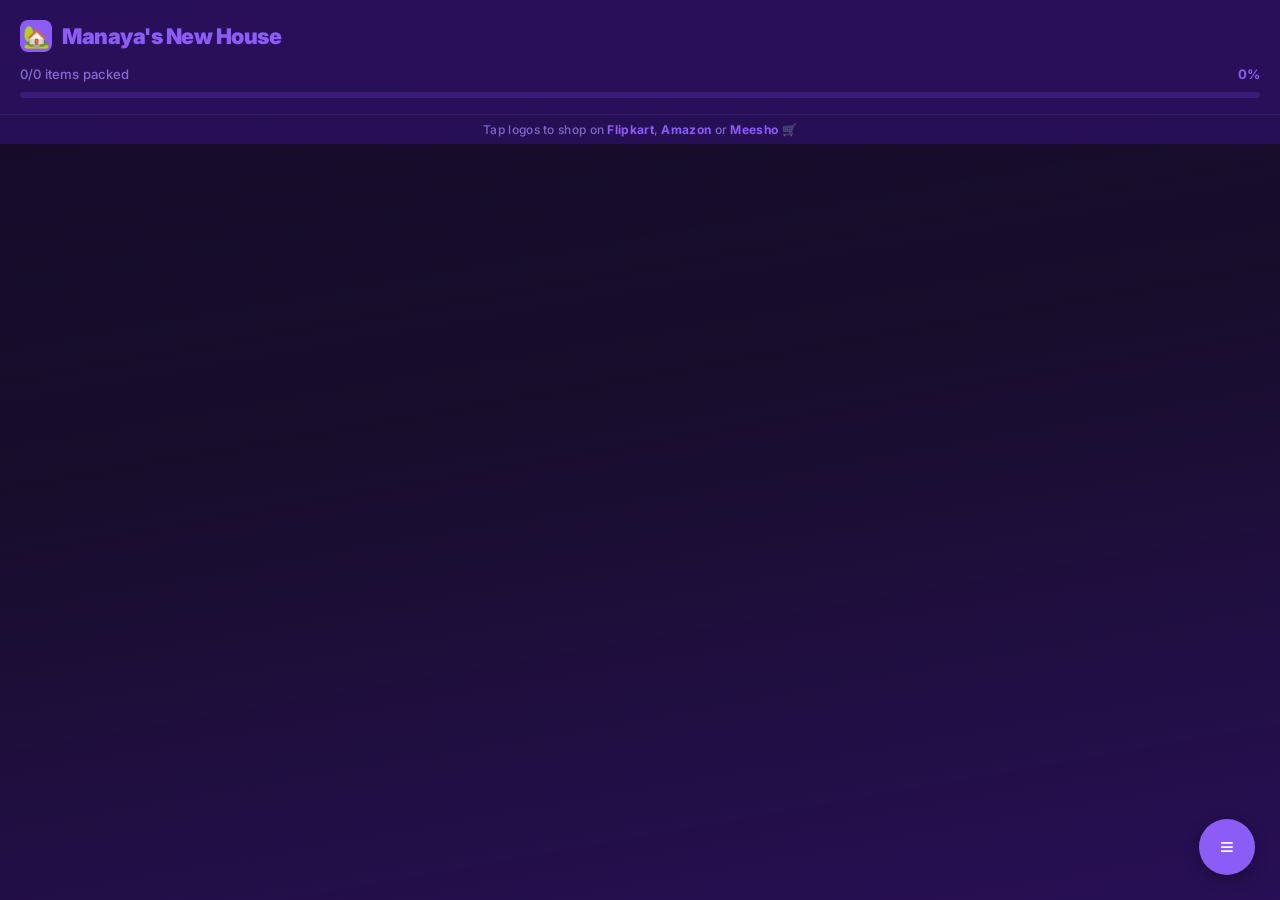
==== index.html @ b219b5c9 "Add background label div to index.html Added a new background label div to the HTML structure." ====
<!DOCTYPE html>
<html lang="en">
<head>
    <meta charset="UTF-8">
    <meta name="viewport" content="width=device-width, initial-scale=1.0, maximum-scale=1.0, user-scalable=no">
    <title>Manaya's Moving Essentials</title>
    <link href="https://fonts.googleapis.com/css2?family=Inter:wght@400;700;900&display=swap" rel="stylesheet">
    <link rel="stylesheet" href="style.css">
</head>
<body>

    <div id="bg-a"></div>
    <div id="bg-b"></div>
    <div id="bg-label"></div>

    <div class="app-header">
        <div class="header-top">
            <h1><div class="logo-badge">🏡</div>Manaya's New House</h1>
        </div>
        <div class="header-stats">
            <span id="statsText">0/0 items packed</span>
            <span class="pct" id="statsPercent">0%</span>
        </div>
        <div class="progress-container">
            <div class="progress-bar" id="progressBar"></div>
        </div>
    </div>

    <div class="hint-bar">Tap logos to shop on <b>Flipkart</b>, <b>Amazon</b> or <b>Meesho</b> 🛒</div>

    <div class="content" id="content"></div>

    <button class="fab" onclick="toggleMenu()">≡</button>
    <div class="overlay" id="overlay" onclick="closeAll()"></div>

    <div class="menu" id="menu">
        <button class="menu-btn" onclick="confirmReset()">🗑️ Reset Progress</button>
    </div>

    <div class="reset-confirm" id="resetModal">
        <h3>🗑️ Reset Progress?</h3>
        <p>This will clear all checkboxes.</p>
        <button onclick="doReset()">Reset</button>
        <button onclick="closeAll()">Cancel</button>
    </div>

    <script src="JavaScript.js"></script>
</body>
</html>
---- style.css ----
/* Variables & Reset */
*{margin:0;padding:0;box-sizing:border-box;-webkit-tap-highlight-color:transparent}
:root{
    --violet:#8B5CF6;
    --dark:#2E1065;
    --white:#fff;
    --light:rgba(245,243,255,0.92);
    --border:#C4B5FD;
    --muted:#6D28D9;
}
html,body{height:100%;}
body{
    font-family:'Inter',sans-serif;
    min-height:100vh;
    padding-bottom:100px;
    color:var(--dark);
    overscroll-behavior-y:none;
    background:#1a0f2e;
}

/* Background System */
#bg-a, #bg-b {
    position:fixed;inset:0;z-index:0;
    background-size:cover;
    background-position:center center;
    transition:opacity 1.1s cubic-bezier(.4,0,.2,1);
    pointer-events:none;
}
#bg-a::after, #bg-b::after {
    content:'';position:absolute;inset:0;
    background:linear-gradient(170deg, rgba(20,10,40,0.60) 0%, rgba(20,10,40,0.30) 45%, rgba(46,16,101,0.72) 100%);
}
#bg-b{opacity:0;}

#bg-label {
    position:fixed;top:80px;right:16px;
    background:rgba(46,16,101,0.72);
    color:var(--violet);
    padding:5px 13px;border-radius:20px;
    font-size:0.7em;font-weight:700;letter-spacing:0.8px;
    z-index:50;pointer-events:none;
    opacity:0;transition:opacity 0.5s;
    backdrop-filter:blur(10px);
    border:1px solid rgba(139,92,246,0.25);
    text-transform:uppercase;
}
#bg-label.show{opacity:1;}

/* Header & UI Components */
.app-header{
    background:rgba(46,16,101,0.82);
    backdrop-filter:blur(16px);
    -webkit-backdrop-filter:blur(16px);
    color:var(--violet);
    padding:20px 20px 16px;
    position:sticky;top:0;z-index:200;
    border-bottom:1px solid rgba(139,92,246,0.15);
}
.header-top{display:flex;justify-content:space-between;align-items:center;margin-bottom:14px;}
h1{font-size:1.35em;font-weight:900;display:flex;align-items:center;gap:10px;letter-spacing:-0.5px;}
.logo-badge{background:var(--violet);color:var(--white);width:32px;height:32px;border-radius:8px;display:flex;align-items:center;justify-content:center;font-size:1em;font-weight:900;}
.progress-container{background:rgba(139,92,246,0.18);height:6px;border-radius:3px;overflow:hidden;margin-top:10px;}
.progress-bar{height:100%;background:var(--violet);width:0%;transition:width 0.4s cubic-bezier(.4,0,.2,1);border-radius:3px;}
.header-stats{display:flex;justify-content:space-between;align-items:center;font-size:0.82em;margin-top:6px;color:rgba(167,139,250,0.75);font-weight:500;}
.header-stats .pct{color:var(--violet);font-weight:700;}

.hint-bar{
    background:rgba(46,16,101,0.75);
    backdrop-filter:blur(8px);
    color:rgba(167,139,250,0.7);
    text-align:center;font-size:0.75em;font-weight:500;
    padding:7px 16px;letter-spacing:0.3px;
}
.hint-bar b{color:var(--violet);}

.content{padding:16px;max-width:600px;margin:0 auto;}

/* Category Styles */
.category{
    margin-bottom:10px;border-radius:16px;
    background:rgba(255,255,255,0.88);
    backdrop-filter:blur(12px);
    border:1.5px solid rgba(196,181,253,0.7);
    overflow:visible;
    box-shadow:0 4px 24px rgba(46,16,101,0.12);
}
.category-header{
    padding:16px 18px;cursor:pointer;
    display:flex;justify-content:space-between;align-items:center;
    border-bottom:1.5px solid rgba(196,181,253,0.7);
    border-radius:16px 16px 0 0;user-select:none;
}
.category.collapsed .category-header{border-bottom:none;border-radius:16px;}
.category-title{font-size:0.95em;font-weight:700;display:flex;align-items:center;gap:10px;color:var(--dark);}
.cat-icon{font-size:1.2em;background:rgba(245,243,255,0.9);width:34px;height:34px;border-radius:10px;display:flex;align-items:center;justify-content:center;}
.category-count{background:#ede9fe;color:var(--muted);padding:4px 10px;border-radius:20px;font-size:0.75em;font-weight:700;}
.category-count.done{background:var(--dark);color:var(--violet);}
.toggle-icon{color:#a78bfa;font-size:0.65em;transition:transform 0.25s;}
.category.collapsed .toggle-icon{transform:rotate(-90deg);}

/* Item Styles */
.items-list{padding:10px;display:grid;gap:6px;}
.category.collapsed .items-list{display:none;}
.item{
    background:rgba(245,243,255,0.85);
    padding:13px 14px;border-radius:11px;
    display:flex;align-items:center;gap:12px;
    border:1.5px solid transparent;
    cursor:pointer;
}
.item.checked{background:rgba(233,228,255,0.9);border-color:#8b5cf6;}
.checkbox{
    width:22px;height:22px;border:2px solid #c4b5fd;border-radius:6px;
    display:flex;align-items:center;justify-content:center;
    background:rgba(255,255,255,0.9);position:relative;
}
.item.checked .checkbox{background:var(--dark);border-color:var(--dark);}
.item.checked .checkbox::after{content:"✓";color:var(--violet);font-weight:900;font-size:13px;}
.item-text{font-size:0.9em;flex:1;font-weight:500;color:#4c1d95;}
.item.checked .item-text{text-decoration:line-through;color:#8b5cf6;}

/* Shop Logos */
.shop-logos {display:flex;align-items:center;gap:6px;margin-left:auto;}
.shop-logo {
    width:28px;height:28px;border-radius:6px;
    display:flex;align-items:center;justify-content:center;
    border:1.5px solid transparent;transition:all 0.15s;
}
.logo-flipkart { background:#fff; border-color:#2874F0; }
.logo-amazon { background:#fff; border-color:#FF9900; }
.logo-meesho { background:#fff; border-color:#F43397; }
.shop-logo svg { width:18px; height:18px; }

/* Modals & FAB */
.fab{position:fixed;bottom:25px;right:25px;width:56px;height:56px;background:var(--violet);color:white;border:none;border-radius:28px;font-size:24px;box-shadow:0 4px 15px rgba(0,0,0,0.3);cursor:pointer;z-index:100;}
.menu{position:fixed;bottom:90px;right:25px;background:white;border-radius:12px;padding:8px;display:none;flex-direction:column;gap:4px;z-index:100;box-shadow:0 5px 25px rgba(0,0,0,0.2);}
.menu.show{display:flex;}
.menu-btn{padding:10px 20px;border:none;background:none;text-align:left;cursor:pointer;font-weight:600;color:var(--dark);}
.overlay{position:fixed;inset:0;background:rgba(0,0,0,0.5);display:none;z-index:98;}
.overlay.show{display:block;}
.reset-confirm{position:fixed;top:50%;left:50%;transform:translate(-50%,-50%);background:white;padding:28px;border-radius:20px;z-index:101;display:none;text-align:center;border:1.5px solid var(--border);}
.reset-confirm.show{display:block;}
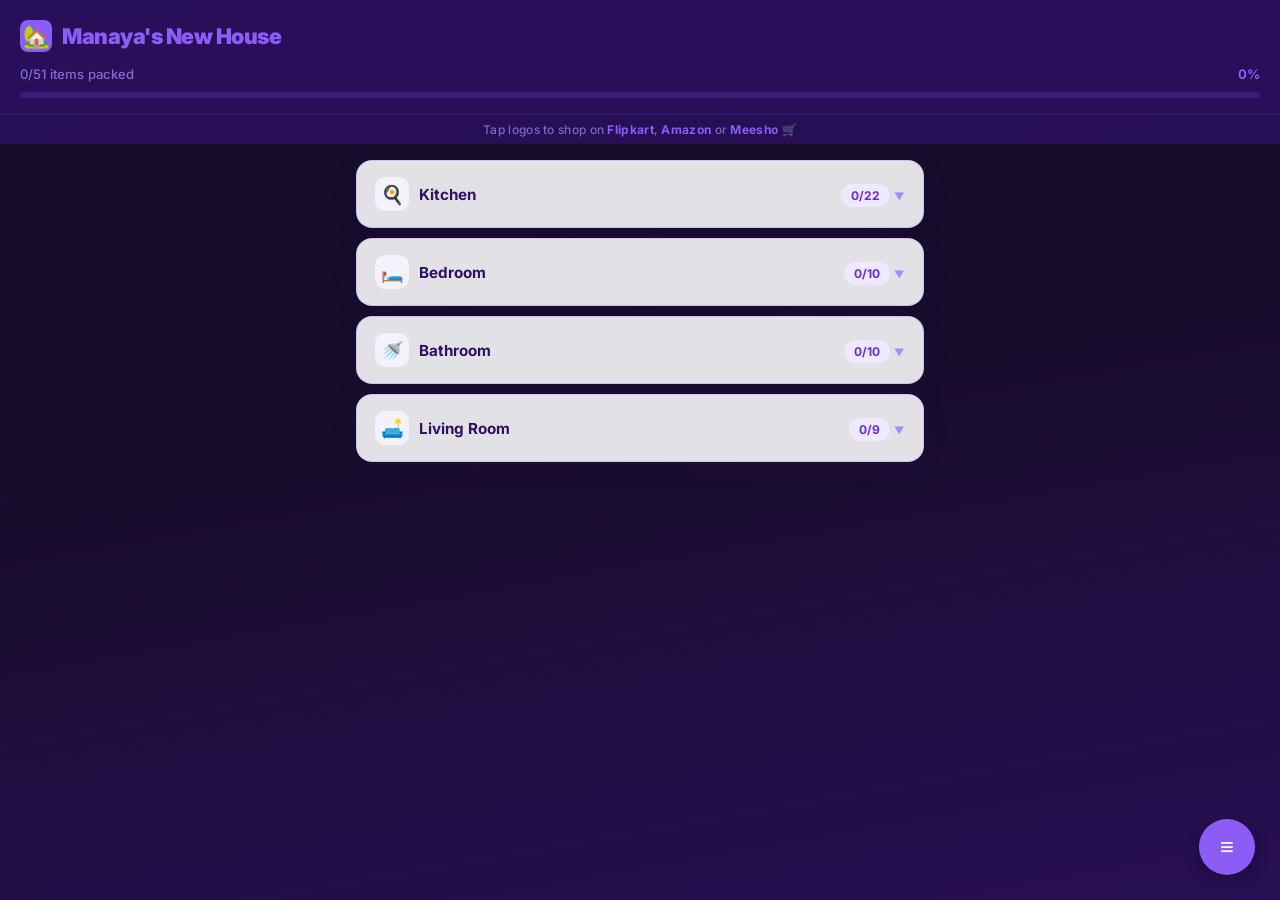
==== commit d2862971: "Update index.html" ====
--- a/index.html
+++ b/index.html
@@ -6,6 +6,7 @@
     <title>Manaya's Moving Essentials</title>
     <link href="https://fonts.googleapis.com/css2?family=Inter:wght@400;700;900&display=swap" rel="stylesheet">
     <link rel="stylesheet" href="style.css">
+    <link rel="icon" href="data:,">
 </head>
 <body>
 
@@ -30,17 +31,17 @@
 
     <div class="content" id="content"></div>
 
-    <button class="fab" onclick="toggleMenu()">≡</button>
-    <div class="overlay" id="overlay" onclick="closeAll()"></div>
+    <button class="fab">≡</button>>
+    <div class="overlay" id="overlay"></div>
 
     <div class="menu" id="menu">
-        <button class="menu-btn" onclick="confirmReset()">🗑️ Reset Progress</button>
+        <button class="menu-btn">🗑️ Reset Progress</button>
     </div>
 
     <div class="reset-confirm" id="resetModal">
         <h3>🗑️ Reset Progress?</h3>
         <p>This will clear all checkboxes.</p>
-        <button onclick="doReset()">Reset</button>
+        <button id="resetBtn">Reset</button>
         <button onclick="closeAll()">Cancel</button>
     </div>
 
@@ -48,3 +49,5 @@
 </body>
 </html>
 
+
+
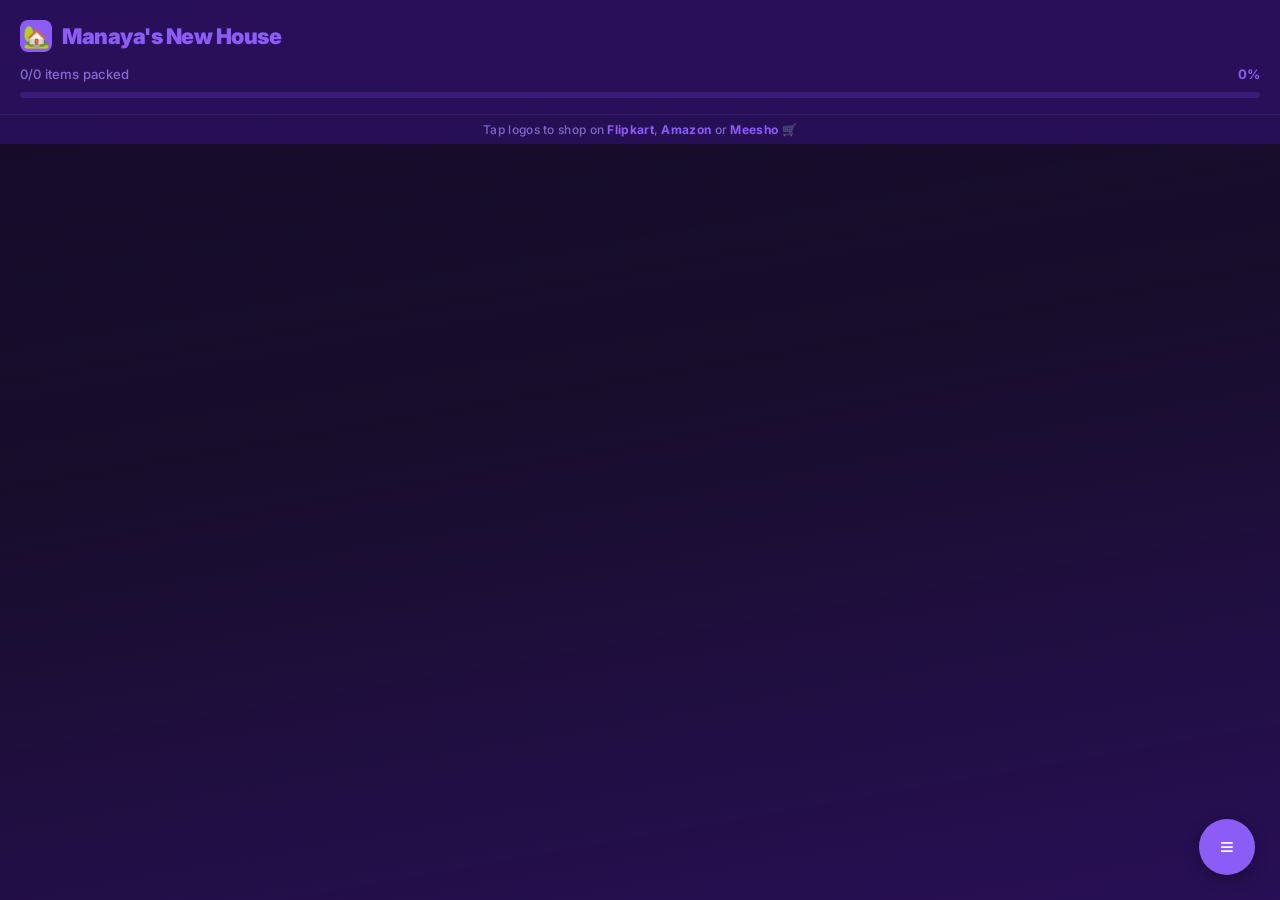
==== commit 959d3e6f: "Fix HTML formatting and structure" ====
--- a/index.html
+++ b/index.html
@@ -31,7 +31,7 @@
 
     <div class="content" id="content"></div>
 
-    <button class="fab">≡</button>>
+    <button class="fab">≡</button>
     <div class="overlay" id="overlay"></div>
 
     <div class="menu" id="menu">
@@ -51,3 +51,4 @@
 
 
 
+
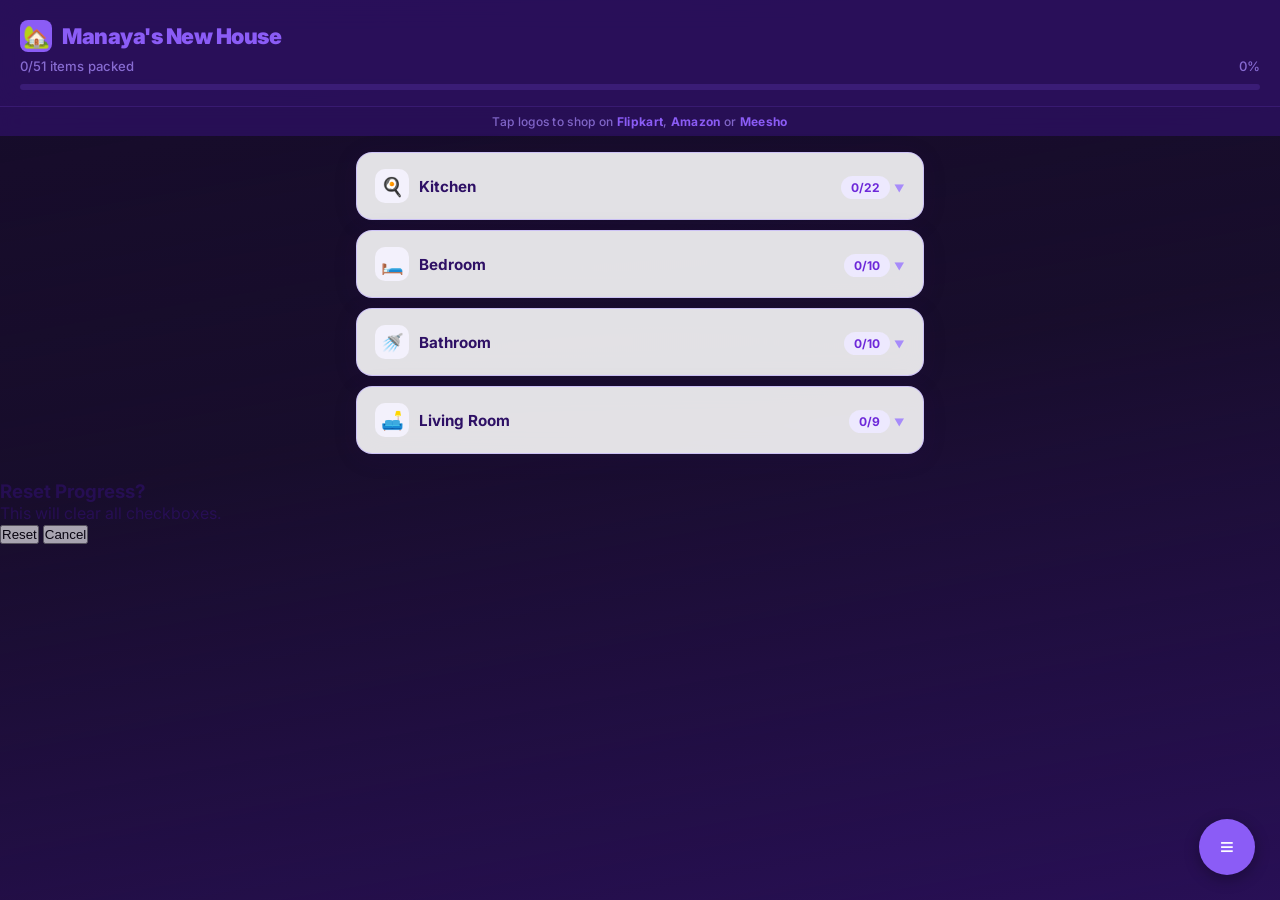
==== commit 6407c9b0: "Refactor index.html for better readability Updated HTML structure and improved formatting." ====
--- a/index.html
+++ b/index.html
@@ -1,54 +1,53 @@
 <!DOCTYPE html>
 <html lang="en">
 <head>
-    <meta charset="UTF-8">
-    <meta name="viewport" content="width=device-width, initial-scale=1.0, maximum-scale=1.0, user-scalable=no">
-    <title>Manaya's Moving Essentials</title>
-    <link href="https://fonts.googleapis.com/css2?family=Inter:wght@400;700;900&display=swap" rel="stylesheet">
-    <link rel="stylesheet" href="style.css">
-    <link rel="icon" href="data:,">
+<meta charset="UTF-8">
+<meta name="viewport" content="width=device-width, initial-scale=1.0">
+<title>Manaya's Moving Essentials</title>
+
+<link href="https://fonts.googleapis.com/css2?family=Inter:wght@400;700;900&display=swap" rel="stylesheet">
+<link rel="stylesheet" href="style.css">
+<link rel="icon" href="data:,">
+
 </head>
 <body>
 
-    <div id="bg-a"></div>
-    <div id="bg-b"></div>
-    <div id="bg-label"></div>
+<div id="bg-a"></div>
+<div id="bg-b"></div>
 
-    <div class="app-header">
-        <div class="header-top">
-            <h1><div class="logo-badge">🏡</div>Manaya's New House</h1>
-        </div>
-        <div class="header-stats">
-            <span id="statsText">0/0 items packed</span>
-            <span class="pct" id="statsPercent">0%</span>
-        </div>
-        <div class="progress-container">
-            <div class="progress-bar" id="progressBar"></div>
-        </div>
+<div class="app-header">
+    <h1><span class="logo-badge">🏡</span> Manaya's New House</h1>
+
+    <div class="header-stats">
+        <span id="statsText">0/0 items packed</span>
+        <span id="statsPercent">0%</span>
     </div>
 
-    <div class="hint-bar">Tap logos to shop on <b>Flipkart</b>, <b>Amazon</b> or <b>Meesho</b> 🛒</div>
+    <div class="progress-container">
+        <div class="progress-bar" id="progressBar"></div>
+    </div>
+</div>
 
-    <div class="content" id="content"></div>
+<div class="hint-bar">
+    Tap logos to shop on <b>Flipkart</b>, <b>Amazon</b> or <b>Meesho</b>
+</div>
 
-    <button class="fab">≡</button>
-    <div class="overlay" id="overlay"></div>
+<div id="content" class="content"></div>
 
-    <div class="menu" id="menu">
-        <button class="menu-btn">🗑️ Reset Progress</button>
-    </div>
+<button class="fab">≡</button>
+<div id="overlay" class="overlay"></div>
 
-    <div class="reset-confirm" id="resetModal">
-        <h3>🗑️ Reset Progress?</h3>
-        <p>This will clear all checkboxes.</p>
-        <button id="resetBtn">Reset</button>
-        <button onclick="closeAll()">Cancel</button>
-    </div>
+<div id="menu" class="menu">
+    <button class="menu-btn">🗑️ Reset Progress</button>
+</div>
 
-    <script src="JavaScript.js"></script>
+<div id="resetModal" class="reset-modal">
+    <h3>Reset Progress?</h3>
+    <p>This will clear all checkboxes.</p>
+    <button id="resetBtn">Reset</button>
+    <button id="cancelReset">Cancel</button>
+</div>
+
+<script src="JavaScript.js"></script>
 </body>
 </html>
-
-
-
-
--- a/style.css
+++ b/style.css
@@ -136,7 +136,14 @@
 .menu{position:fixed;bottom:90px;right:25px;background:white;border-radius:12px;padding:8px;display:none;flex-direction:column;gap:4px;z-index:100;box-shadow:0 5px 25px rgba(0,0,0,0.2);}
 .menu.show{display:flex;}
 .menu-btn{padding:10px 20px;border:none;background:none;text-align:left;cursor:pointer;font-weight:600;color:var(--dark);}
-.overlay{position:fixed;inset:0;background:rgba(0,0,0,0.5);display:none;z-index:98;}
+.overlay{
+    position:fixed;
+    inset:0;
+    background:rgba(0,0,0,0.5);
+    display:none;
+    z-index:98;
+}
 .overlay.show{display:block;}
 .reset-confirm{position:fixed;top:50%;left:50%;transform:translate(-50%,-50%);background:white;padding:28px;border-radius:20px;z-index:101;display:none;text-align:center;border:1.5px solid var(--border);}
-.reset-confirm.show{display:block;}+
+.reset-confirm.show{display:block;}
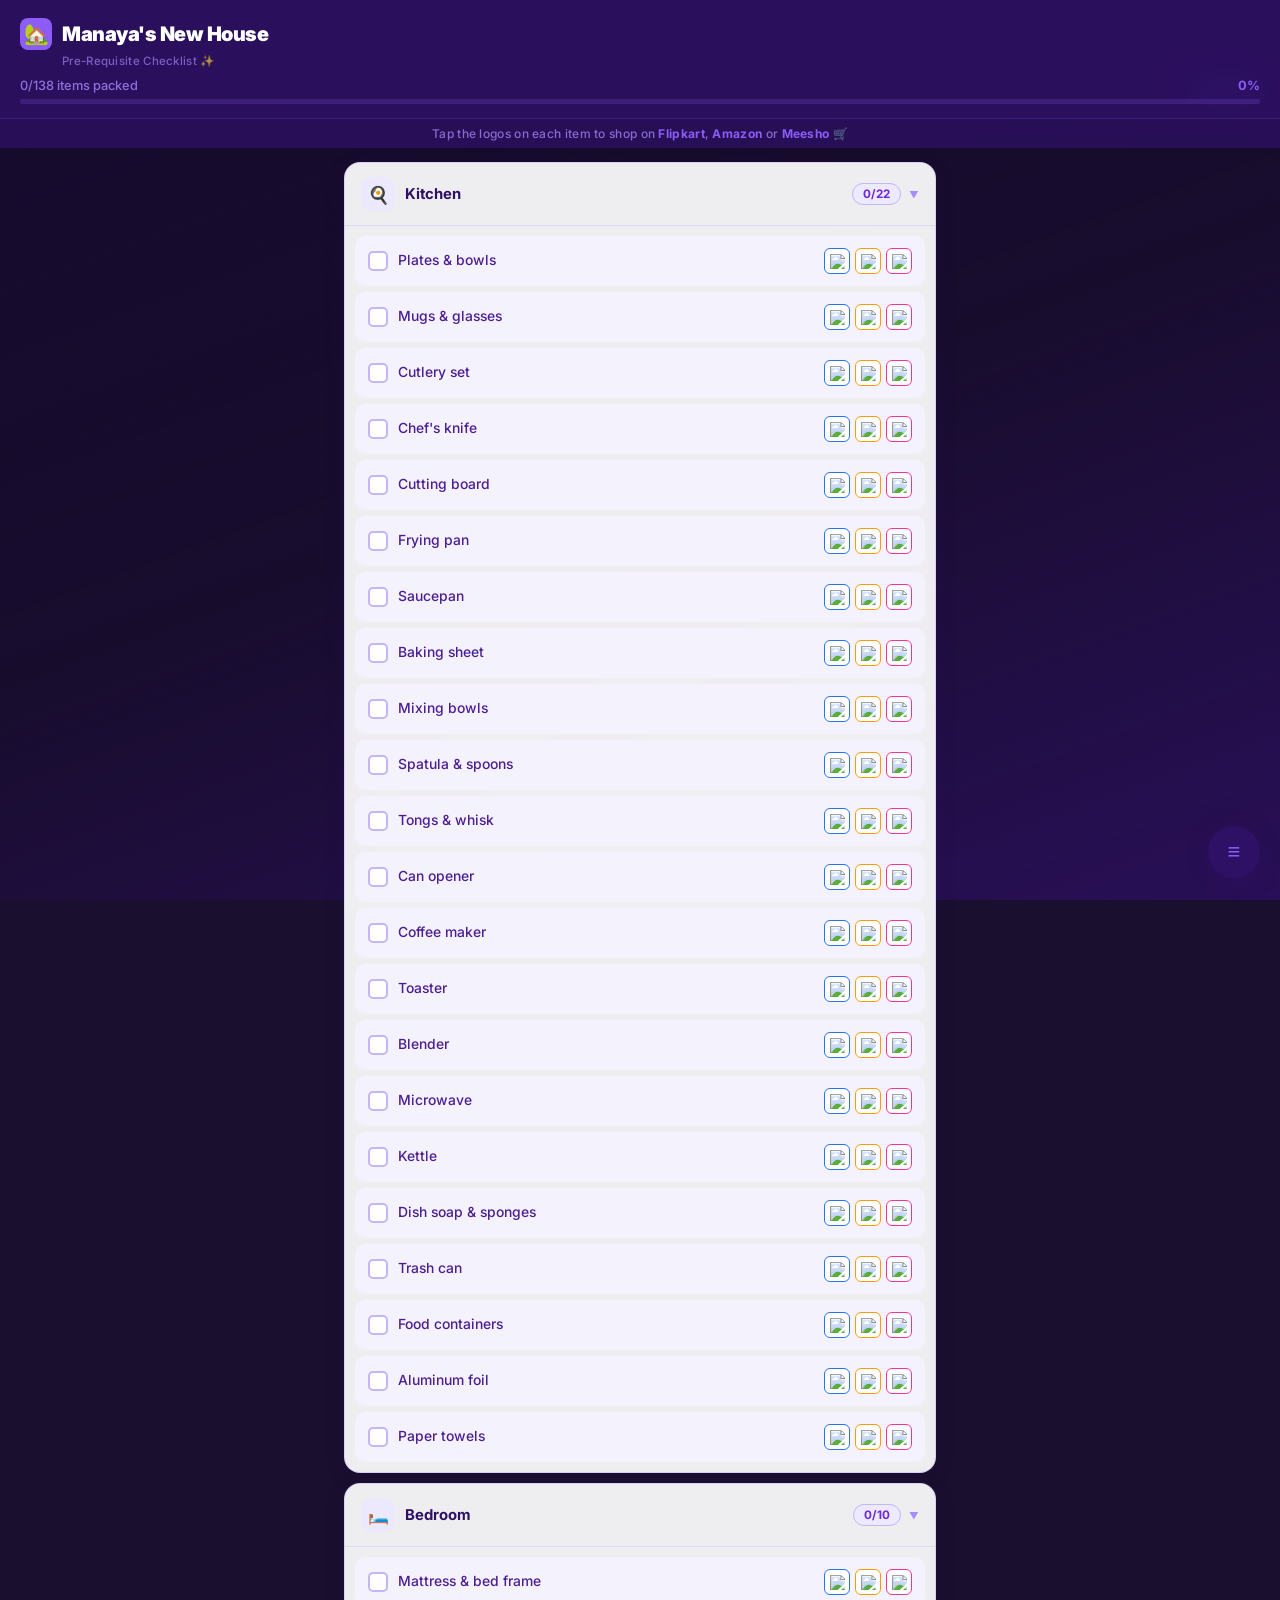
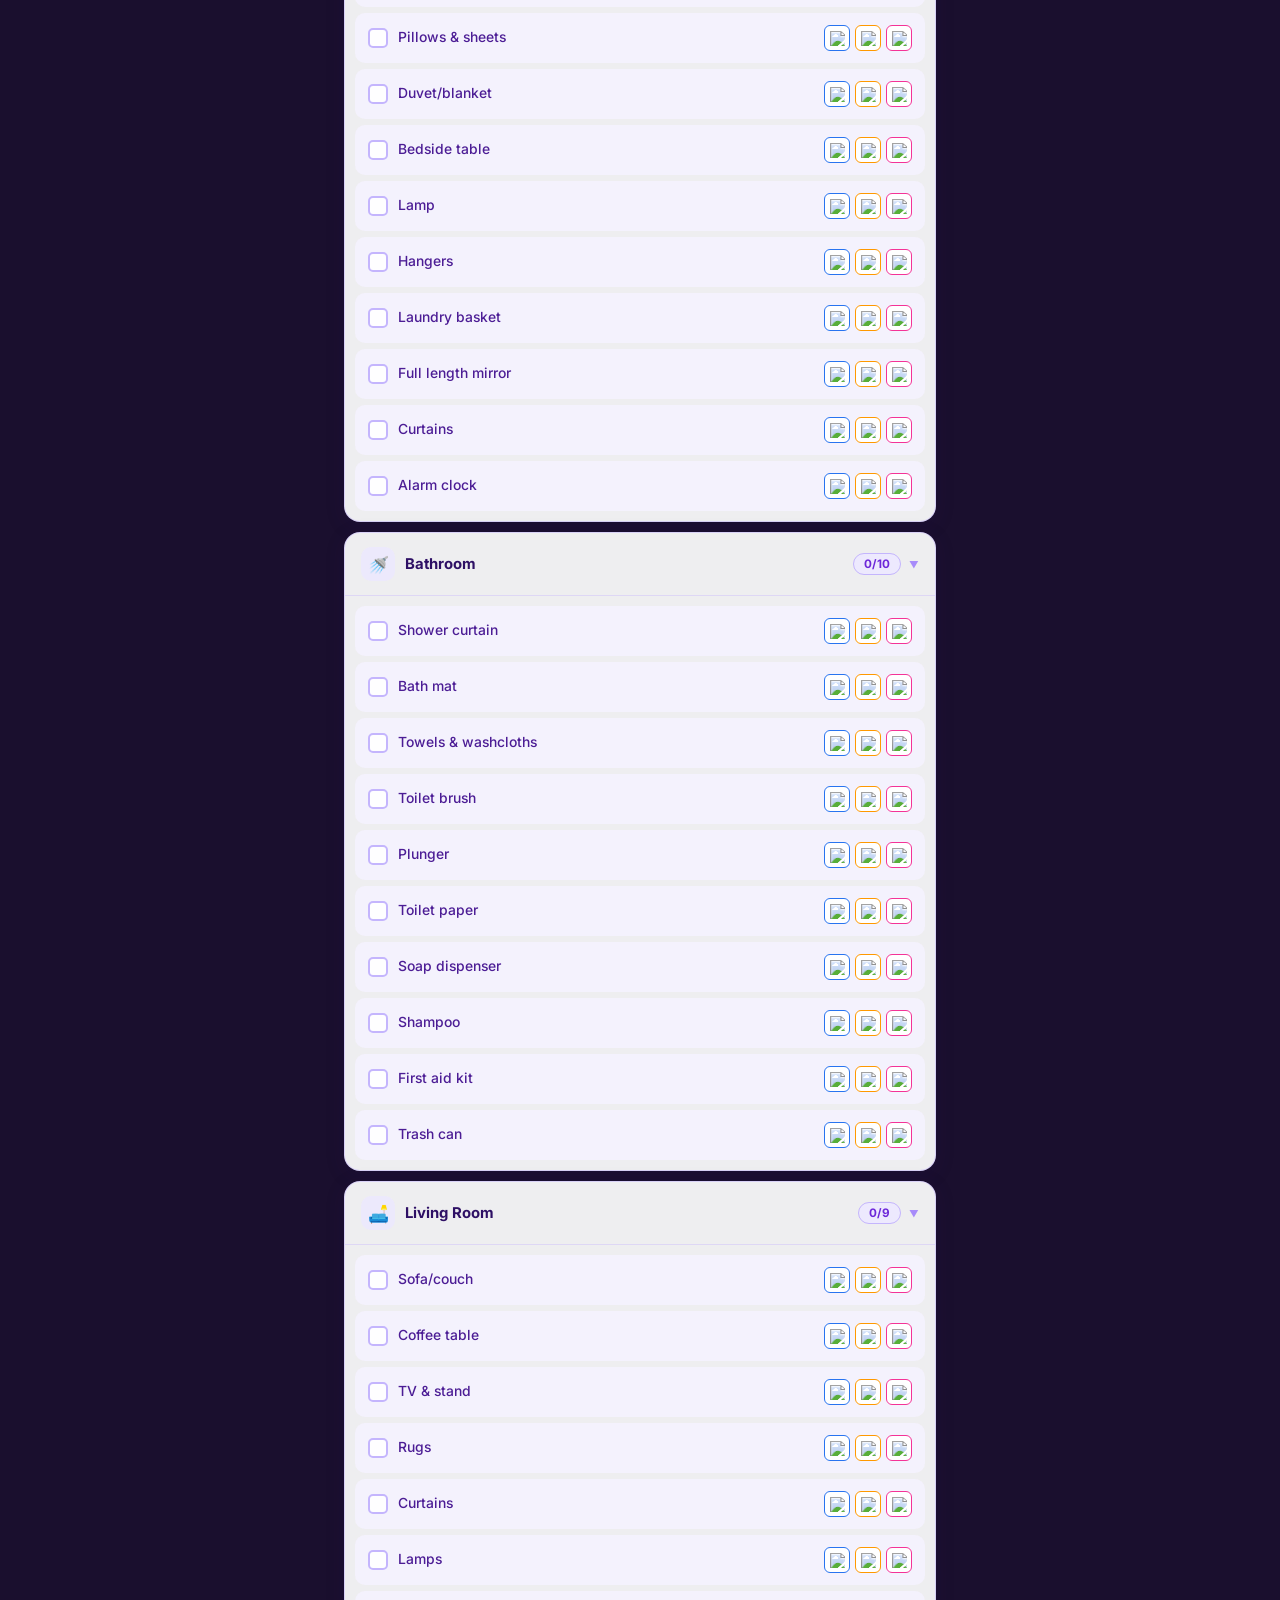
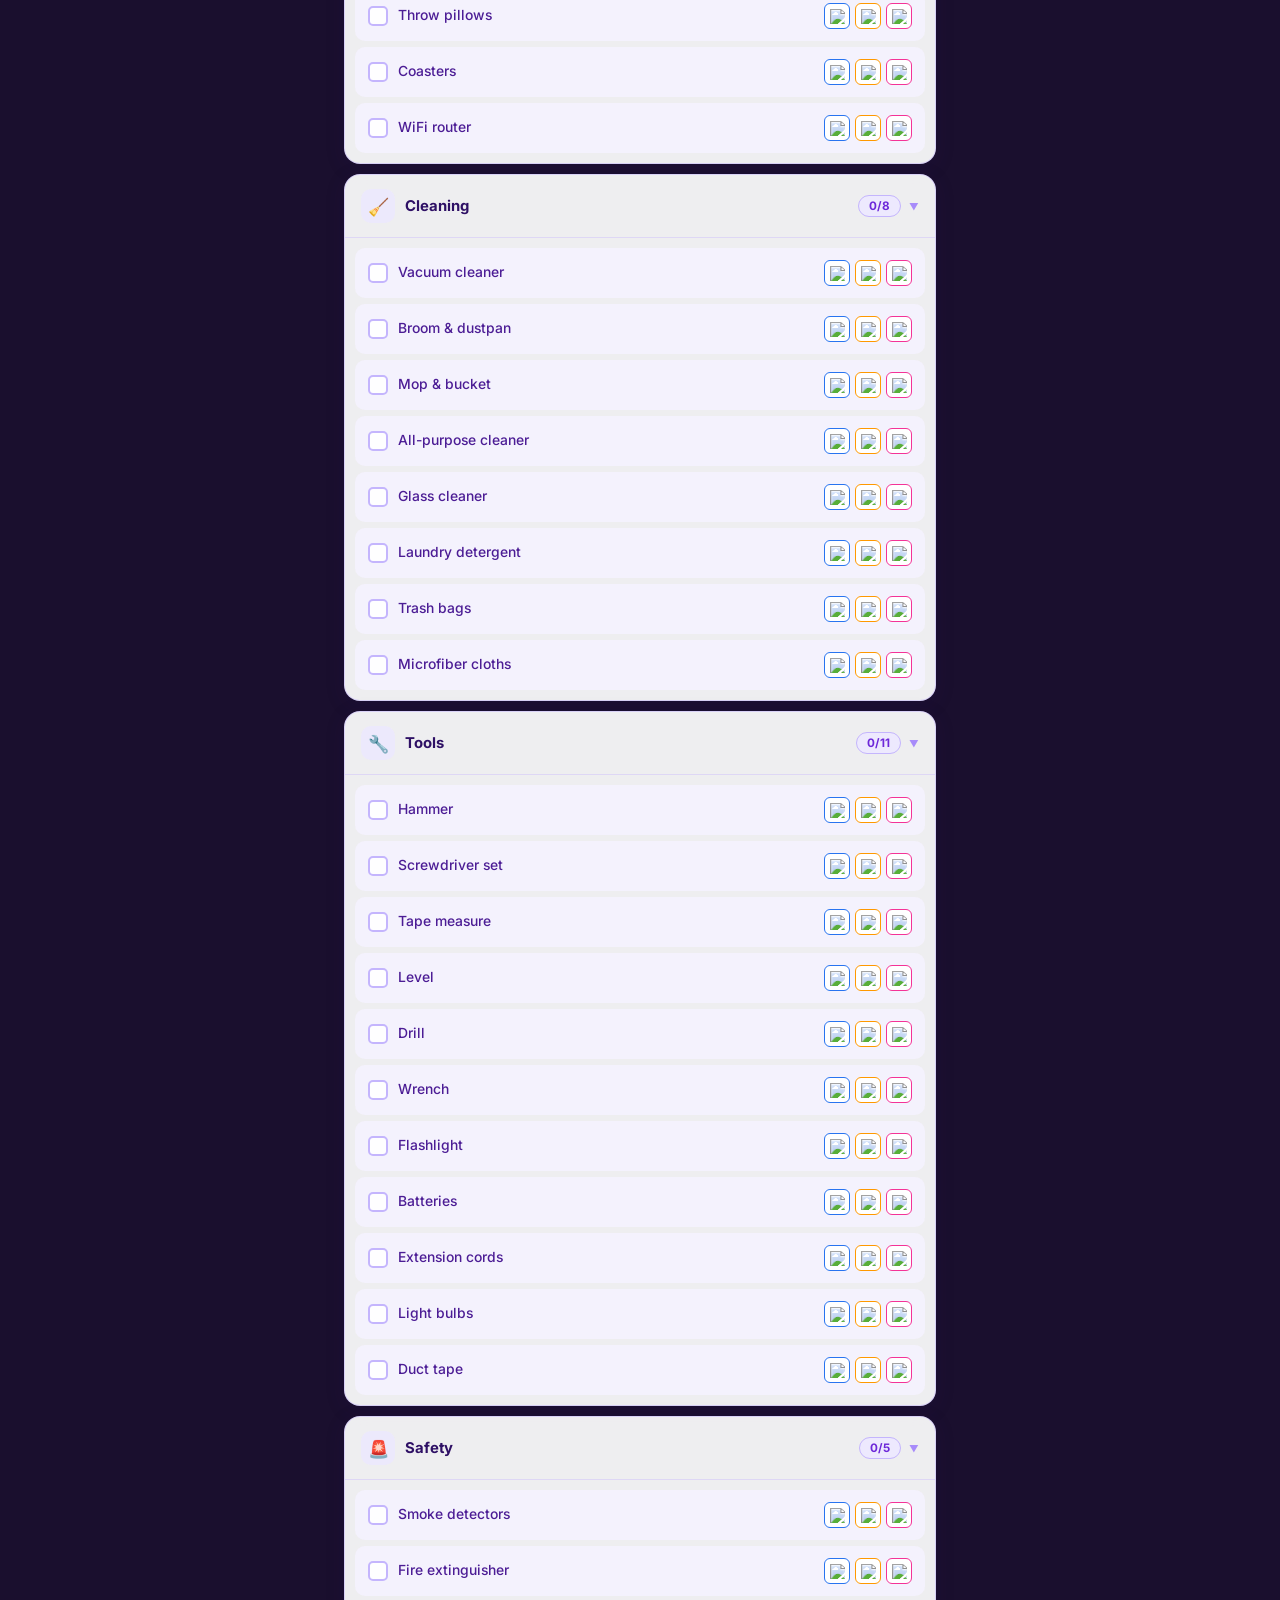
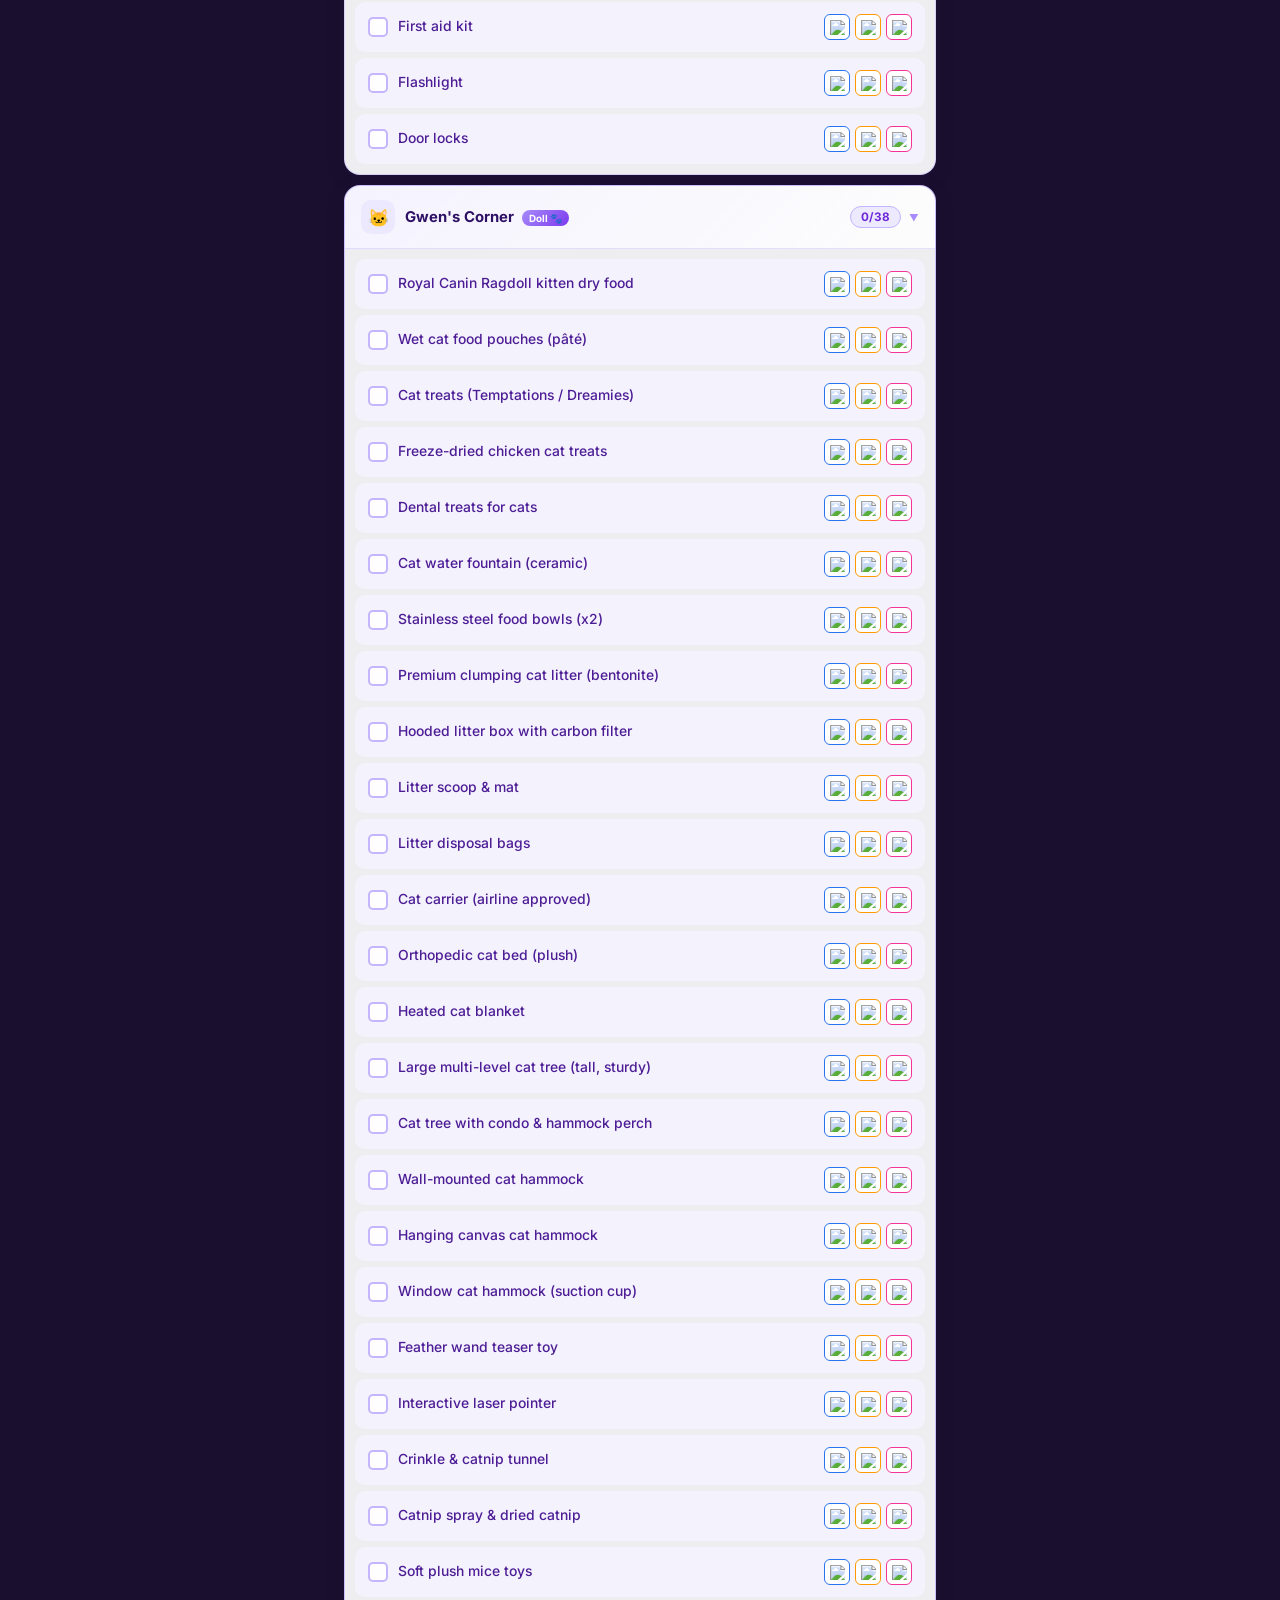
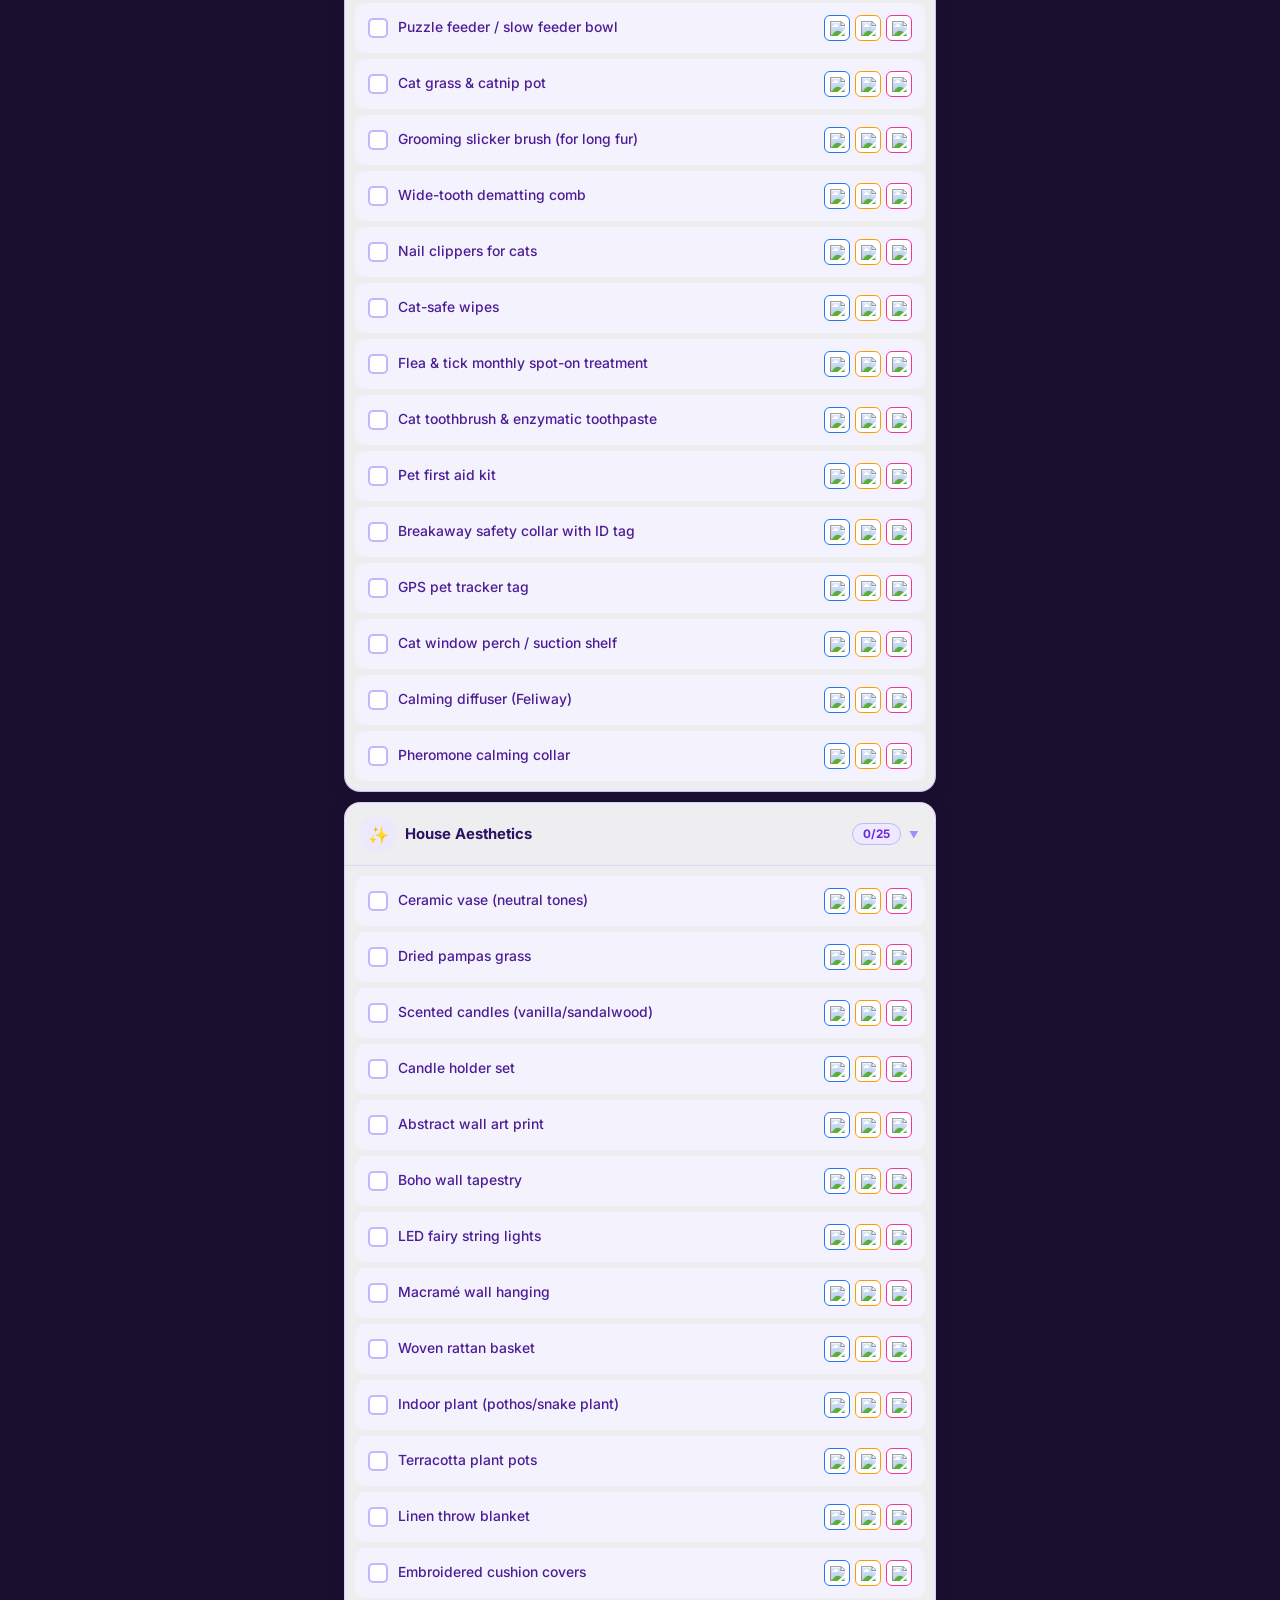
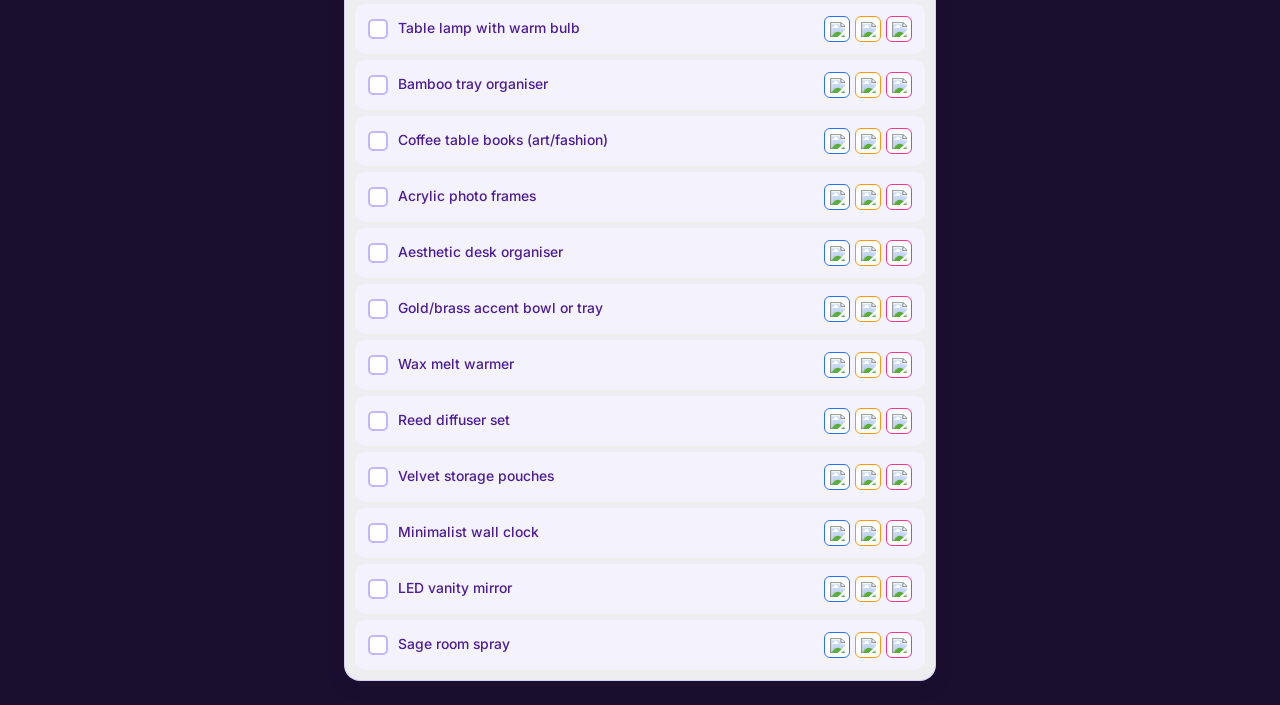
==== commit 402270cd: "W" ====
--- a/index.html
+++ b/index.html
@@ -1,53 +1,651 @@
 <!DOCTYPE html>
 <html lang="en">
 <head>
-<meta charset="UTF-8">
-<meta name="viewport" content="width=device-width, initial-scale=1.0">
-<title>Manaya's Moving Essentials</title>
-
-<link href="https://fonts.googleapis.com/css2?family=Inter:wght@400;700;900&display=swap" rel="stylesheet">
-<link rel="stylesheet" href="style.css">
-<link rel="icon" href="data:,">
-
+    <meta charset="UTF-8">
+    <meta name="viewport" content="width=device-width, initial-scale=1.0, maximum-scale=1.0, user-scalable=no">
+    <meta name="theme-color" content="#7C3AED">
+    <meta name="apple-mobile-web-app-capable" content="yes">
+    <meta name="apple-mobile-web-app-status-bar-style" content="black-translucent">
+    <title>Manaya's New House 🏡</title>
+    <link href="https://fonts.googleapis.com/css2?family=Inter:wght@400;500;600;700;800;900&display=swap" rel="stylesheet">
+    <style>
+/* ============ RESET & ROOT ============ */
+*{margin:0;padding:0;box-sizing:border-box;-webkit-tap-highlight-color:transparent}
+:root{
+    --violet:#8B5CF6;
+    --dark:#2E1065;
+    --navy:#1a0f2e;
+    --border:#C4B5FD;
+    --card:rgba(255,255,255,0.93);
+    --item-bg:rgba(245,243,255,0.9);
+}
+html,body{height:100%;}
+body{
+    font-family:'Inter',sans-serif;
+    background:var(--navy);
+    color:var(--dark);
+    min-height:100vh;
+    padding-bottom:90px;
+    overscroll-behavior-y:none;
+}
+
+/* ============ BACKGROUND LAYERS ============ */
+#bg-a,#bg-b{
+    position:fixed;inset:0;z-index:0;
+    background-size:cover;background-position:center;
+    transition:opacity 1.2s ease;pointer-events:none;
+}
+#bg-b{opacity:0;}
+#bg-a::after,#bg-b::after{
+    content:'';position:absolute;inset:0;
+    background:linear-gradient(160deg,rgba(20,8,45,.65) 0%,rgba(20,8,45,.3) 50%,rgba(46,16,101,.75) 100%);
+}
+
+/* ============ HEADER ============ */
+.app-header{
+    background:rgba(46,16,101,.88);
+    backdrop-filter:blur(16px);
+    -webkit-backdrop-filter:blur(16px);
+    padding:18px 20px 14px;
+    position:sticky;top:0;z-index:100;
+    border-bottom:1px solid rgba(139,92,246,.2);
+}
+.header-top{display:flex;align-items:center;gap:10px;margin-bottom:4px;}
+h1{
+    font-size:1.25em;font-weight:900;
+    color:#fff;letter-spacing:-0.5px;
+    display:flex;align-items:center;gap:10px;
+}
+.logo-badge{
+    background:var(--violet);color:#fff;
+    width:32px;height:32px;border-radius:8px;
+    display:flex;align-items:center;justify-content:center;
+    font-size:1em;flex-shrink:0;
+}
+.subtitle{
+    font-size:0.72em;color:rgba(167,139,250,.65);
+    font-weight:500;padding-left:42px;margin-bottom:10px;
+    letter-spacing:.3px;
+}
+.header-stats{
+    display:flex;justify-content:space-between;
+    font-size:0.8em;color:rgba(167,139,250,.8);
+    font-weight:500;margin-bottom:6px;
+}
+.header-stats #statsPercent{color:var(--violet);font-weight:700;}
+.progress-container{
+    background:rgba(139,92,246,.2);
+    height:5px;border-radius:3px;overflow:hidden;
+}
+.progress-bar{
+    height:100%;background:var(--violet);width:0%;
+    border-radius:3px;transition:width .4s cubic-bezier(.4,0,.2,1);
+}
+
+/* ============ HINT BAR ============ */
+.hint-bar{
+    background:rgba(46,16,101,.75);
+    backdrop-filter:blur(8px);
+    color:rgba(167,139,250,.75);
+    text-align:center;font-size:.75em;font-weight:500;
+    padding:7px 16px;letter-spacing:.3px;
+    position:relative;z-index:10;
+}
+.hint-bar b{color:var(--violet);}
+
+/* ============ CONTENT ============ */
+.content{
+    padding:14px;max-width:620px;margin:0 auto;
+    position:relative;z-index:10;
+}
+
+/* ============ CATEGORY CARD ============ */
+.category{
+    background:var(--card);
+    backdrop-filter:blur(14px);
+    -webkit-backdrop-filter:blur(14px);
+    border-radius:16px;
+    border:1.5px solid rgba(196,181,253,.5);
+    margin-bottom:10px;
+    overflow:visible;
+    box-shadow:0 4px 20px rgba(46,16,101,.13);
+}
+.category-header{
+    padding:14px 16px;cursor:pointer;
+    display:flex;justify-content:space-between;align-items:center;
+    border-bottom:1.5px solid rgba(196,181,253,.4);
+    border-radius:16px 16px 0 0;
+    user-select:none;transition:background .15s;
+}
+.category-header:hover{background:rgba(237,233,254,.5);}
+.category.collapsed .category-header{border-bottom:none;border-radius:16px;}
+.category-title{
+    font-size:.93em;font-weight:700;color:var(--dark);
+    display:flex;align-items:center;gap:10px;
+}
+.cat-icon{
+    width:34px;height:34px;border-radius:10px;
+    background:rgba(237,233,254,.9);
+    display:flex;align-items:center;justify-content:center;
+    font-size:1.15em;flex-shrink:0;
+}
+.right-side{display:flex;align-items:center;gap:8px;}
+.category-count{
+    background:#ede9fe;color:#6D28D9;
+    padding:3px 10px;border-radius:20px;
+    font-size:.73em;font-weight:700;
+    border:1.5px solid var(--border);
+    white-space:nowrap;
+}
+.category-count.done{background:var(--dark);color:var(--violet);border-color:var(--dark);}
+.toggle-icon{
+    color:#a78bfa;font-size:.6em;
+    transition:transform .25s;
+}
+.category.collapsed .toggle-icon{transform:rotate(-90deg);}
+
+/* ============ ITEMS LIST ============ */
+.items-list{
+    padding:10px;display:grid;gap:6px;
+    border-radius:0 0 16px 16px;
+}
+.category.collapsed .items-list{display:none;}
+
+/* ============ ITEM ROW ============ */
+.item{
+    background:var(--item-bg);
+    padding:11px 12px;border-radius:10px;
+    display:flex;align-items:center;gap:10px;
+    border:1.5px solid transparent;
+    transition:background .15s,border-color .15s;
+    cursor:pointer;user-select:none;
+}
+.item:hover{border-color:#a78bfa;background:rgba(237,233,254,.95);}
+.item.checked{background:rgba(233,228,255,.85);border-color:var(--violet);}
+.checkbox{
+    width:20px;height:20px;border:2px solid #c4b5fd;
+    border-radius:5px;flex-shrink:0;
+    display:flex;align-items:center;justify-content:center;
+    background:rgba(255,255,255,.9);position:relative;
+    transition:all .2s;
+}
+.item.checked .checkbox{background:var(--dark);border-color:var(--dark);}
+.item.checked .checkbox::after{
+    content:"✓";color:var(--violet);
+    font-weight:900;font-size:12px;
+    position:absolute;top:50%;left:50%;
+    transform:translate(-50%,-50%);
+}
+.item-text{
+    font-size:.87em;flex:1;font-weight:500;
+    color:#4c1d95;line-height:1.4;transition:all .2s;
+}
+.item.checked .item-text{text-decoration:line-through;color:#a78bfa;}
+
+/* ============ SHOP LOGOS ============ */
+.shop-logos{
+    display:flex;align-items:center;gap:5px;
+    flex-shrink:0;margin-left:auto;padding-left:6px;
+}
+.shop-logo{
+    width:26px;height:26px;border-radius:6px;
+    display:flex;align-items:center;justify-content:center;
+    cursor:pointer;transition:all .15s;
+    border:1.5px solid transparent;
+    overflow:hidden;flex-shrink:0;
+}
+.shop-logo:hover{transform:scale(1.15);box-shadow:0 2px 8px rgba(0,0,0,.15);}
+.shop-logo:active{transform:scale(.92);}
+.logo-flipkart{background:#fff;border-color:#2874F0;}
+.logo-flipkart:hover{background:#2874F0;}
+.logo-amazon{background:#fff;border-color:#FF9900;}
+.logo-amazon:hover{background:#FF9900;}
+.logo-meesho{background:#fff;border-color:#F43397;}
+.logo-meesho:hover{background:#F43397;}
+.shop-logo img{
+    width:15px;height:15px;object-fit:contain;
+    transition:filter .15s;pointer-events:none;
+}
+.logo-flipkart:hover img,
+.logo-amazon:hover img,
+.logo-meesho:hover img{filter:brightness(0) invert(1);}
+
+/* ============ GWEN SPECIAL ============ */
+.category.gwen-cat{border-color:rgba(196,181,253,.8);}
+.category.gwen-cat .category-header{
+    background:linear-gradient(135deg,rgba(245,243,255,.95),rgba(255,255,255,.85));
+}
+.category.gwen-cat .cat-icon{background:rgba(237,233,254,.95);}
+.cat-gwen-badge{
+    font-size:.66em;font-weight:700;
+    background:linear-gradient(135deg,#a78bfa,#7c3aed);
+    color:#fff;padding:2px 7px;border-radius:10px;
+    margin-left:4px;vertical-align:middle;
+}
+
+/* ============ FAB ============ */
+.fab{
+    position:fixed;bottom:22px;right:20px;
+    width:52px;height:52px;
+    background:var(--dark);color:var(--violet);
+    border:none;border-radius:50%;font-size:22px;
+    cursor:pointer;z-index:99;
+    box-shadow:0 4px 18px rgba(46,16,101,.5);
+    display:flex;align-items:center;justify-content:center;
+    transition:all .2s;
+}
+.fab:hover{background:#1e0a50;}
+.fab:active{transform:scale(.93);}
+
+/* ============ MENU ============ */
+.menu{
+    position:fixed;bottom:84px;right:20px;
+    background:rgba(255,255,255,.97);
+    backdrop-filter:blur(12px);
+    border-radius:14px;padding:8px;
+    display:none;flex-direction:column;gap:4px;
+    z-index:99;min-width:185px;
+    border:1.5px solid var(--border);
+    box-shadow:0 10px 36px rgba(46,16,101,.2);
+}
+.menu.show{display:flex;}
+.menu-btn{
+    padding:10px 14px;border:none;background:none;
+    text-align:left;border-radius:10px;cursor:pointer;
+    font-size:.9em;font-weight:600;
+    display:flex;align-items:center;gap:10px;
+    color:var(--dark);font-family:'Inter',sans-serif;
+    transition:background .15s;
+}
+.menu-btn:hover{background:#ede9fe;}
+
+/* ============ OVERLAY ============ */
+.overlay{
+    position:fixed;inset:0;
+    background:rgba(20,8,45,.55);
+    z-index:98;display:none;
+    backdrop-filter:blur(3px);
+}
+.overlay.show{display:block;}
+
+/* ============ MODALS ============ */
+.modal{
+    position:fixed;top:50%;left:50%;
+    transform:translate(-50%,-50%) scale(.93);
+    background:rgba(255,255,255,.97);
+    backdrop-filter:blur(16px);
+    border-radius:20px;padding:24px;
+    width:90%;max-width:400px;
+    z-index:100;display:none;opacity:0;
+    transition:all .2s;
+    box-shadow:0 20px 56px rgba(46,16,101,.25);
+    border:1.5px solid var(--border);
+}
+.modal.show{display:block;opacity:1;transform:translate(-50%,-50%) scale(1);}
+.modal h3{margin-bottom:14px;font-size:1.05em;font-weight:800;color:var(--dark);}
+.modal textarea{
+    width:100%;height:190px;
+    border:1.5px solid var(--border);border-radius:10px;
+    padding:11px;font-family:monospace;font-size:.8em;
+    resize:none;margin-bottom:10px;outline:none;color:var(--dark);
+}
+.modal textarea:focus{border-color:var(--violet);}
+.close-btn{
+    position:absolute;top:13px;right:13px;
+    width:28px;height:28px;border:none;
+    background:#ede9fe;border-radius:50%;
+    cursor:pointer;font-size:1em;color:#6d28d9;
+    display:flex;align-items:center;justify-content:center;
+}
+
+/* ============ BUTTONS ============ */
+.btn{
+    width:100%;padding:12px;border:none;border-radius:10px;
+    background:var(--dark);color:var(--violet);
+    font-weight:700;font-size:.93em;cursor:pointer;
+    margin-top:8px;font-family:'Inter',sans-serif;transition:all .15s;
+}
+.btn:hover{background:#1e0a50;}
+.btn.secondary{background:#ede9fe;color:var(--dark);border:1.5px solid var(--border);}
+.btn.secondary:hover{background:#ddd6fe;}
+.btn.danger{background:#dc2626;color:#fff;}
+.btn.danger:hover{background:#b91c1c;}
+.btn-group{display:flex;gap:10px;}
+.btn-group .btn{flex:1;margin:0;}
+
+/* ============ TOAST ============ */
+.toast{
+    position:fixed;bottom:90px;left:50%;
+    transform:translateX(-50%) translateY(80px);
+    background:var(--dark);color:var(--violet);
+    padding:10px 22px;border-radius:22px;
+    font-size:.86em;font-weight:600;
+    opacity:0;transition:all .3s;z-index:101;
+    box-shadow:0 4px 14px rgba(46,16,101,.3);
+}
+.toast.show{opacity:1;transform:translateX(-50%) translateY(0);}
+
+/* ============ BG LABEL ============ */
+#bg-label{
+    position:fixed;top:78px;right:14px;
+    background:rgba(46,16,101,.72);color:var(--violet);
+    padding:4px 12px;border-radius:18px;
+    font-size:.68em;font-weight:700;letter-spacing:.8px;
+    z-index:50;pointer-events:none;opacity:0;
+    transition:opacity .5s;backdrop-filter:blur(10px);
+    border:1px solid rgba(139,92,246,.25);
+    text-transform:uppercase;
+}
+#bg-label.show{opacity:1;}
+    </style>
 </head>
 <body>
 
-<div id="bg-a"></div>
-<div id="bg-b"></div>
-
-<div class="app-header">
-    <h1><span class="logo-badge">🏡</span> Manaya's New House</h1>
-
-    <div class="header-stats">
-        <span id="statsText">0/0 items packed</span>
-        <span id="statsPercent">0%</span>
+    <div id="bg-a"></div>
+    <div id="bg-b"></div>
+    <div id="bg-label"></div>
+
+    <div class="app-header">
+        <div class="header-top">
+            <h1><div class="logo-badge">🏡</div>Manaya's New House</h1>
+        </div>
+        <div class="subtitle">Pre-Requisite Checklist ✨</div>
+        <div class="header-stats">
+            <span id="statsText">0/0 items packed</span>
+            <span id="statsPercent">0%</span>
+        </div>
+        <div class="progress-container">
+            <div class="progress-bar" id="progressBar"></div>
+        </div>
     </div>
 
-    <div class="progress-container">
-        <div class="progress-bar" id="progressBar"></div>
+    <div class="hint-bar">
+        Tap the logos on each item to shop on <b>Flipkart</b>, <b>Amazon</b> or <b>Meesho</b> 🛒
     </div>
-</div>
-
-<div class="hint-bar">
-    Tap logos to shop on <b>Flipkart</b>, <b>Amazon</b> or <b>Meesho</b>
-</div>
-
-<div id="content" class="content"></div>
-
-<button class="fab">≡</button>
-<div id="overlay" class="overlay"></div>
-
-<div id="menu" class="menu">
-    <button class="menu-btn">🗑️ Reset Progress</button>
-</div>
-
-<div id="resetModal" class="reset-modal">
-    <h3>Reset Progress?</h3>
-    <p>This will clear all checkboxes.</p>
-    <button id="resetBtn">Reset</button>
-    <button id="cancelReset">Cancel</button>
-</div>
-
-<script src="JavaScript.js"></script>
+
+    <div class="content" id="content"></div>
+
+    <button class="fab" onclick="toggleMenu()">≡</button>
+    <div class="overlay" id="overlay" onclick="closeAll()"></div>
+
+    <div class="menu" id="menu">
+        <button class="menu-btn" onclick="expandAll()">📂 Expand All</button>
+        <button class="menu-btn" onclick="collapseAll()">📁 Collapse All</button>
+        <button class="menu-btn" onclick="showExport()">📋 Export Markdown</button>
+        <button class="menu-btn" onclick="confirmReset()">🗑️ Reset Progress</button>
+    </div>
+
+    <div class="modal" id="exportModal">
+        <h3>📋 Export Checklist</h3>
+        <button class="close-btn" onclick="closeAll()">×</button>
+        <textarea id="exportArea" readonly></textarea>
+        <button class="btn" onclick="copyExport()">Copy to Clipboard</button>
+        <button class="btn secondary" onclick="closeAll()">Close</button>
+    </div>
+
+    <div class="modal" id="resetModal">
+        <h3>🗑️ Reset Progress?</h3>
+        <p style="color:#6d28d9;font-size:.9em;margin-bottom:20px;line-height:1.5;">This will clear all checked items. Cannot be undone.</p>
+        <div class="btn-group">
+            <button class="btn secondary" onclick="closeAll()">Cancel</button>
+            <button class="btn danger" onclick="doReset()">Reset</button>
+        </div>
+    </div>
+
+    <div class="toast" id="toast"></div>
+
+    <script>
+/* ============ DATA ============ */
+const categories = [
+    { icon:'🍳', name:'Kitchen', items:["Plates & bowls","Mugs & glasses","Cutlery set","Chef's knife","Cutting board","Frying pan","Saucepan","Baking sheet","Mixing bowls","Spatula & spoons","Tongs & whisk","Can opener","Coffee maker","Toaster","Blender","Microwave","Kettle","Dish soap & sponges","Trash can","Food containers","Aluminum foil","Paper towels"] },
+    { icon:'🛏️', name:'Bedroom', items:["Mattress & bed frame","Pillows & sheets","Duvet/blanket","Bedside table","Lamp","Hangers","Laundry basket","Full length mirror","Curtains","Alarm clock"] },
+    { icon:'🚿', name:'Bathroom', items:["Shower curtain","Bath mat","Towels & washcloths","Toilet brush","Plunger","Toilet paper","Soap dispenser","Shampoo","First aid kit","Trash can"] },
+    { icon:'🛋️', name:'Living Room', items:["Sofa/couch","Coffee table","TV & stand","Rugs","Curtains","Lamps","Throw pillows","Coasters","WiFi router"] },
+    { icon:'🧹', name:'Cleaning', items:["Vacuum cleaner","Broom & dustpan","Mop & bucket","All-purpose cleaner","Glass cleaner","Laundry detergent","Trash bags","Microfiber cloths"] },
+    { icon:'🔧', name:'Tools', items:["Hammer","Screwdriver set","Tape measure","Level","Drill","Wrench","Flashlight","Batteries","Extension cords","Light bulbs","Duct tape"] },
+    { icon:'🚨', name:'Safety', items:["Smoke detectors","Fire extinguisher","First aid kit","Flashlight","Door locks"] },
+    { icon:'🐱', name:"Gwen's Corner", items:["Royal Canin Ragdoll kitten dry food","Wet cat food pouches (pâté)","Cat treats (Temptations / Dreamies)","Freeze-dried chicken cat treats","Dental treats for cats","Cat water fountain (ceramic)","Stainless steel food bowls (x2)","Premium clumping cat litter (bentonite)","Hooded litter box with carbon filter","Litter scoop & mat","Litter disposal bags","Cat carrier (airline approved)","Orthopedic cat bed (plush)","Heated cat blanket","Large multi-level cat tree (tall, sturdy)","Cat tree with condo & hammock perch","Wall-mounted cat hammock","Hanging canvas cat hammock","Window cat hammock (suction cup)","Feather wand teaser toy","Interactive laser pointer","Crinkle & catnip tunnel","Catnip spray & dried catnip","Soft plush mice toys","Puzzle feeder / slow feeder bowl","Cat grass & catnip pot","Grooming slicker brush (for long fur)","Wide-tooth dematting comb","Nail clippers for cats","Cat-safe wipes","Flea & tick monthly spot-on treatment","Cat toothbrush & enzymatic toothpaste","Pet first aid kit","Breakaway safety collar with ID tag","GPS pet tracker tag","Cat window perch / suction shelf","Calming diffuser (Feliway)","Pheromone calming collar"] },
+    { icon:'✨', name:'House Aesthetics', items:["Ceramic vase (neutral tones)","Dried pampas grass","Scented candles (vanilla/sandalwood)","Candle holder set","Abstract wall art print","Boho wall tapestry","LED fairy string lights","Macramé wall hanging","Woven rattan basket","Indoor plant (pothos/snake plant)","Terracotta plant pots","Linen throw blanket","Embroidered cushion covers","Table lamp with warm bulb","Bamboo tray organiser","Coffee table books (art/fashion)","Acrylic photo frames","Aesthetic desk organiser","Gold/brass accent bowl or tray","Wax melt warmer","Reed diffuser set","Velvet storage pouches","Minimalist wall clock","LED vanity mirror","Sage room spray"] }
+];
+
+const catPhotos = {
+    'Kitchen':          'https://images.unsplash.com/photo-1556909114-f6e7ad7d3136?w=1400&q=80&fit=crop',
+    'Bedroom':          'https://images.unsplash.com/photo-1618221195710-dd6b41faaea6?w=1400&q=80&fit=crop',
+    'Bathroom':         'https://images.unsplash.com/photo-1552321554-5fefe8c9ef14?w=1400&q=80&fit=crop',
+    'Living Room':      'https://images.unsplash.com/photo-1555041469-a586c61ea9bc?w=1400&q=80&fit=crop',
+    'Cleaning':         'https://images.unsplash.com/photo-1581578731548-c64695cc6952?w=1400&q=80&fit=crop',
+    'Tools':            'https://images.unsplash.com/photo-1504148455328-c376907d081c?w=1400&q=80&fit=crop',
+    'Safety':           'https://images.unsplash.com/photo-1558618666-fcd25c85cd64?w=1400&q=80&fit=crop',
+    "Gwen's Corner":    'https://images.unsplash.com/photo-1591871937573-74dbba515c4c?w=1400&q=80&fit=crop',
+    'House Aesthetics': 'https://images.unsplash.com/photo-1615873968403-89e068629265?w=1400&q=80&fit=crop'
+};
+
+/* ============ STORAGE ============ */
+function storageGet(k){
+    try{ const v=localStorage.getItem(k); if(v!==null) return v; }catch(e){}
+    try{ return sessionStorage.getItem(k); }catch(e){}
+    return null;
+}
+function storageSet(k,v){
+    try{ localStorage.setItem(k,v); return; }catch(e){}
+    try{ sessionStorage.setItem(k,v); }catch(e){}
+}
+
+let checked = new Set(JSON.parse(storageGet('mv')||'[]'));
+const itemURLs = new Map();
+
+/* ============ BACKGROUND ============ */
+const bgA = document.getElementById('bg-a');
+const bgB = document.getElementById('bg-b');
+const bgLabel = document.getElementById('bg-label');
+let bgActive = 'a', currentCat = null, labelTimer = null;
+
+function preloadImages(){
+    Object.values(catPhotos).forEach(url=>{ const i=new Image(); i.src=url; });
+}
+
+function setBackground(name){
+    if(name === currentCat) return;
+    currentCat = name;
+    const url = catPhotos[name];
+    if(!url) return;
+    const inc = bgActive==='a' ? bgB : bgA;
+    const out = bgActive==='a' ? bgA : bgB;
+    inc.style.backgroundImage = `url("${url}")`;
+    inc.style.opacity = '1';
+    out.style.opacity = '0';
+    bgActive = bgActive==='a' ? 'b' : 'a';
+    bgLabel.textContent = name.toUpperCase();
+    bgLabel.classList.add('show');
+    if(labelTimer) clearTimeout(labelTimer);
+    labelTimer = setTimeout(()=>bgLabel.classList.remove('show'), 2200);
+}
+
+function setupObserver(){
+    const obs = new IntersectionObserver(entries=>{
+        let best=null, bestR=0;
+        entries.forEach(e=>{ if(e.isIntersecting && e.intersectionRatio>bestR){ bestR=e.intersectionRatio; best=e.target; }});
+        if(best) setBackground(best.dataset.catName);
+    }, {threshold:[0.2,0.4,0.6,0.8]});
+    document.querySelectorAll('.category[data-cat-name]').forEach(el=>obs.observe(el));
+}
+
+/* ============ SHOP URLS ============ */
+function buildURLs(){
+    for(const cat of categories){
+        for(const item of cat.items){
+            const q = encodeURIComponent(item);
+            itemURLs.set(item,{
+                fk:     'https://www.flipkart.com/search?q='+q,
+                amz:    'https://www.amazon.in/s?k='+q,
+                meesho: 'https://www.meesho.com/search?q='+q
+            });
+        }
+    }
+}
+
+function openShop(itemName, site, e){
+    e.stopPropagation(); e.preventDefault();
+    const urls = itemURLs.get(itemName);
+    if(!urls) return;
+    window.open(urls[site], '_blank', 'noopener,noreferrer');
+}
+
+/* ============ RENDER ============ */
+function init(){
+    buildURLs();
+    preloadImages();
+    const c = document.getElementById('content');
+    c.innerHTML = '';
+
+    for(const cat of categories){
+        const key = cat.name;
+        const done = cat.items.filter(i=>checked.has(key+'|'+i)).length;
+        const isDone = done === cat.items.length;
+        const isGwen = key === "Gwen's Corner";
+
+        const wrapper = document.createElement('div');
+        wrapper.className = 'category' + (isGwen ? ' gwen-cat' : '');
+        wrapper.dataset.catName = key;
+
+        // Header
+        const header = document.createElement('div');
+        header.className = 'category-header';
+        const badge = isGwen ? ' <span class="cat-gwen-badge">Doll 🐾</span>' : '';
+        header.innerHTML = `
+            <div class="category-title">
+                <div class="cat-icon">${cat.icon}</div>
+                <span>${cat.name}${badge}</span>
+            </div>
+            <div class="right-side">
+                <span class="category-count${isDone?' done':''}" id="cnt-${key}">${done}/${cat.items.length}</span>
+                <span class="toggle-icon">▼</span>
+            </div>`;
+        header.addEventListener('click', ()=> wrapper.classList.toggle('collapsed'));
+
+        // Items
+        const list = document.createElement('div');
+        list.className = 'items-list';
+
+        for(const item of cat.items){
+            const id = key+'|'+item;
+            const isChecked = checked.has(id);
+
+            const itemEl = document.createElement('div');
+            itemEl.className = 'item' + (isChecked ? ' checked' : '');
+            itemEl.dataset.id = id;
+            itemEl.addEventListener('click', e=>{
+                if(!e.target.closest('.shop-logo')) toggleItem(itemEl);
+            });
+
+            const cb  = document.createElement('div'); cb.className = 'checkbox';
+            const txt = document.createElement('div'); txt.className = 'item-text'; txt.textContent = item;
+
+            // Shop logos
+            const logos = document.createElement('div');
+            logos.className = 'shop-logos';
+            [
+                {site:'fk',    cls:'logo-flipkart', icon:'https://img.icons8.com/color/48/flipkart.png',  alt:'Flipkart'},
+                {site:'amz',   cls:'logo-amazon',   icon:'https://img.icons8.com/color/48/amazon.png',    alt:'Amazon'},
+                {site:'meesho',cls:'logo-meesho',   icon:'https://img.icons8.com/color/48/meesho.png',    alt:'Meesho'}
+            ].forEach(({site,cls,icon,alt})=>{
+                const logo = document.createElement('div');
+                logo.className = 'shop-logo '+cls;
+                logo.title = 'Shop on '+alt;
+                const img = document.createElement('img');
+                img.src=icon; img.alt=alt; img.width=15; img.height=15;
+                logo.appendChild(img);
+                logo.addEventListener('click', e=>openShop(item,site,e));
+                logos.appendChild(logo);
+            });
+
+            itemEl.appendChild(cb);
+            itemEl.appendChild(txt);
+            itemEl.appendChild(logos);
+            list.appendChild(itemEl);
+        }
+
+        wrapper.appendChild(header);
+        wrapper.appendChild(list);
+        c.appendChild(wrapper);
+    }
+
+    updateStats();
+    setBackground(categories[0].name);
+    requestAnimationFrame(()=>requestAnimationFrame(setupObserver));
+}
+
+/* ============ ITEM TOGGLE ============ */
+function toggleItem(el){
+    const id = el.dataset.id; if(!id) return;
+    if(checked.has(id)){ checked.delete(id); el.classList.remove('checked'); }
+    else { checked.add(id); el.classList.add('checked'); if(navigator.vibrate) navigator.vibrate(35); }
+    const catName = id.split('|')[0];
+    const cat = categories.find(c=>c.name===catName);
+    if(cat){
+        const d = cat.items.filter(i=>checked.has(catName+'|'+i)).length;
+        const cnt = document.getElementById('cnt-'+catName);
+        if(cnt){ cnt.textContent=d+'/'+cat.items.length; cnt.classList.toggle('done', d===cat.items.length); }
+    }
+    save(); updateStats();
+}
+
+/* ============ STATS ============ */
+function updateStats(){
+    let total=0, done=0;
+    for(const cat of categories){ total+=cat.items.length; done+=cat.items.filter(i=>checked.has(cat.name+'|'+i)).length; }
+    const pct = total ? Math.round((done/total)*100) : 0;
+    document.getElementById('statsText').textContent = done+'/'+total+' items packed';
+    document.getElementById('statsPercent').textContent = pct+'%';
+    document.getElementById('progressBar').style.width = pct+'%';
+}
+
+/* ============ SAVE ============ */
+function save(){ storageSet('mv', JSON.stringify([...checked])); }
+
+/* ============ MENU & MODALS ============ */
+function toggleMenu(){
+    document.getElementById('menu').classList.toggle('show');
+    document.getElementById('overlay').classList.toggle('show');
+}
+function closeAll(){
+    ['menu','overlay','exportModal','resetModal'].forEach(id=>document.getElementById(id)?.classList.remove('show'));
+}
+function expandAll(){ document.querySelectorAll('.category').forEach(c=>c.classList.remove('collapsed')); closeAll(); }
+function collapseAll(){ document.querySelectorAll('.category').forEach(c=>c.classList.add('collapsed')); closeAll(); }
+
+function showExport(){
+    let md = `# Manaya's New House Checklist\n${new Date().toLocaleDateString()}\n\n`;
+    for(const cat of categories){
+        md += `## ${cat.icon} ${cat.name}\n`;
+        cat.items.forEach(i=>md+=`- [${checked.has(cat.name+'|'+i)?'x':' '}] ${i}\n`);
+        md += '\n';
+    }
+    document.getElementById('exportArea').value = md;
+    document.getElementById('exportModal').classList.add('show');
+    document.getElementById('overlay').classList.add('show');
+}
+function copyExport(){
+    navigator.clipboard.writeText(document.getElementById('exportArea').value)
+        .then(()=>showToast('Copied to clipboard!'));
+}
+function confirmReset(){
+    closeAll();
+    document.getElementById('resetModal').classList.add('show');
+    document.getElementById('overlay').classList.add('show');
+}
+function doReset(){ checked.clear(); save(); init(); closeAll(); showToast('Progress reset!'); }
+
+function showToast(msg){
+    const t = document.getElementById('toast');
+    t.textContent = msg;
+    t.classList.add('show');
+    setTimeout(()=>t.classList.remove('show'), 2200);
+}
+
+/* ============ START ============ */
+document.addEventListener('DOMContentLoaded', init);
+    </script>
+
 </body>
 </html>
